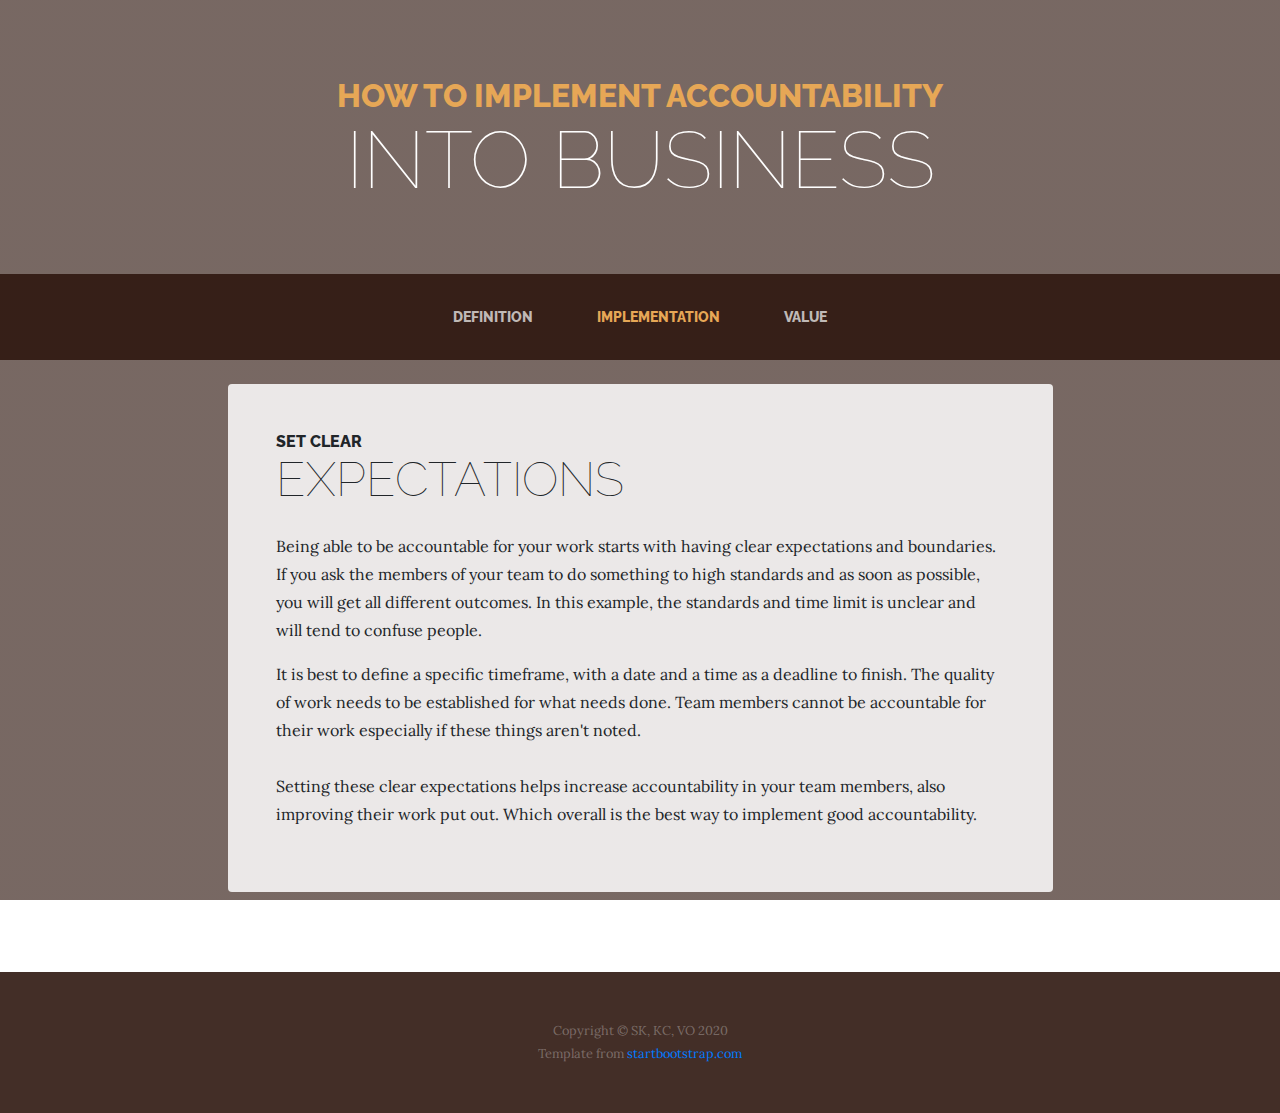
==== selfOrganizingTeams/startbootstrap-business-casual-gh-pages/implement.html @ fc73cbe7 "Changed content" ====
<!DOCTYPE html>
<html lang="en">

<head>

  <meta charset="utf-8">
  <meta name="viewport" content="width=device-width, initial-scale=1, shrink-to-fit=no">
  <meta name="description" content="">
  <meta name="author" content="">

  <title>Self Organizing Teams</title>

  <!-- Bootstrap core CSS -->
  <link href="vendor/bootstrap/css/bootstrap.min.css" rel="stylesheet">

  <!-- Custom fonts for this template -->
  <link href="https://fonts.googleapis.com/css?family=Raleway:100,100i,200,200i,300,300i,400,400i,500,500i,600,600i,700,700i,800,800i,900,900i" rel="stylesheet">
  <link href="https://fonts.googleapis.com/css?family=Lora:400,400i,700,700i" rel="stylesheet">

  <!-- Custom styles for this template -->
  <link href="css/business-casual.min.css" rel="stylesheet">

</head>

<body>

  <h1 class="site-heading text-center text-white d-none d-lg-block">
    <span class="site-heading-upper text-primary mb-3">How to Implement Accountability</span>
    <span class="site-heading-lower">Into Business</span>
  </h1>

  <!-- Navigation -->
  <nav class="navbar navbar-expand-lg navbar-dark py-lg-4" id="mainNav">
    <div class="container">
      <a class="navbar-brand text-uppercase text-expanded font-weight-bold d-lg-none" href="#">Accountability</a>
      <button class="navbar-toggler" type="button" data-toggle="collapse" data-target="#navbarResponsive" aria-controls="navbarResponsive" aria-expanded="false" aria-label="Toggle navigation">
        <span class="navbar-toggler-icon"></span>
      </button>
      <div class="collapse navbar-collapse" id="navbarResponsive">
        <ul class="navbar-nav mx-auto">
          <li class="nav-item px-lg-4">
            <a class="nav-link text-uppercase text-expanded" href="index.html">Definition
            </a>
          </li>
          <li class="nav-item active px-lg-4">
            <a class="nav-link text-uppercase text-expanded" href="implement.html">Implementation
              <span class="sr-only">(current)</span>
            </a>
          </li>
          <li class="nav-item px-lg-4">
            <a class="nav-link text-uppercase text-expanded" href="value.html">Value</a>
          </li>
        </ul>
      </div>
    </div>
  </nav>

  <section class="page-section about-heading">
    <div class="container">
      <img class="img-fluid rounded about-heading-img mb-3 mb-lg-0" src="img/about.jpg" alt="">
      <div class="about-heading-content">
        <div class="row">
          <div class="col-xl-9 col-lg-10 mx-auto">
            <div class="bg-faded rounded p-5">
              <h2 class="section-heading mb-4">
                <span class="section-heading-upper">Set Clear</span>
                <span class="section-heading-lower">Expectations</span>
              </h2>
              <p>Being able to be accountable for your work starts with having clear expectations and boundaries. If you ask the members of your team to do something to high standards and as soon as possible, you will get all different outcomes. In this example, the standards and time limit is unclear and will tend to confuse people.</p>
              <p class="mb-0">It is best to define a specific timeframe, with a date and a time as a deadline to finish. The quality of work needs to be established for what needs done. Team members cannot be accountable for their work especially if these things aren't noted.</p>
              <p><br>Setting these clear expectations helps increase accountability in your team members, also improving their work put out. Which overall is the best way to implement good accountability.</p>
            </div>
          </div>
        </div>
      </div>
    </div>
  </section>


  <footer class="footer text-faded text-center py-5">
    <div class="container">
      <p class="m-0 small">Copyright &copy; SK, KC, VO 2020</p>
      <p class="m-0 small">Template from <a href="https://startbootstrap.com/themes">startbootstrap.com</a></p>
    </div>
  </footer>

  <!-- Bootstrap core JavaScript -->
  <script src="vendor/jquery/jquery.min.js"></script>
  <script src="vendor/bootstrap/js/bootstrap.bundle.min.js"></script>

</body>

</html>
---- selfOrganizingTeams/startbootstrap-business-casual-gh-pages/css/business-casual.min.css ----
/*!
 * Start Bootstrap - Business Casual v5.0.11 (https://startbootstrap.com/theme/business-casual)
 * Copyright 2013-2020 Start Bootstrap
 * Licensed under MIT (https://github.com/StartBootstrap/startbootstrap-business-casual/blob/master/LICENSE)
 */

body {
    font-family: Lora;
    background-image: linear-gradient(rgba(47, 23, 15, .65), rgba(47, 23, 15, .65)), url(../img/bg.jpg);
    background-attachment: fixed;
    background-position: center;
    background-size: cover
}

h1, h2, h3, h4, h5, h6 {
    font-family: Raleway
}

p {
    line-height: 1.75
}

.text-faded {
    color: rgba(255, 255, 255, .3)
}

.site-heading {
    margin-top: 5rem;
    margin-bottom: 5rem;
    text-transform: uppercase;
    line-height: 1;
    font-family: Raleway
}

.site-heading .site-heading-upper {
    display: block;
    font-size: 2rem;
    font-weight: 800
}

.site-heading .site-heading-lower {
    font-size: 5rem;
    font-weight: 100;
    line-height: 4rem
}

.page-section {
    margin-top: 5rem;
    margin-bottom: 5rem
}

.section-heading {
    text-transform: uppercase
}

.section-heading .section-heading-upper {
    display: block;
    font-size: 1rem;
    font-weight: 800
}

.section-heading .section-heading-lower {
    display: block;
    font-size: 3rem;
    font-weight: 100
}

.bg-faded {
    background-color: rgba(255, 255, 255, .85)
}

#mainNav {
    background-color: rgba(47, 23, 15, .9);
    font-family: Raleway
}

#mainNav .navbar-brand {
    color: #e6a756
}

#mainNav .navbar-nav .nav-item .nav-link {
    color: rgba(255, 255, 255, .7);
    font-weight: 800
}

#mainNav .navbar-nav .nav-item.active .nav-link {
    color: #e6a756
}

@media (min-width:992px) {
    #mainNav .navbar-nav .nav-item .nav-link {
        font-size: .9rem
    }
    #mainNav .navbar-nav .nav-item .nav-link:hover {
        color: rgba(255, 255, 255, .4)
    }
    #mainNav .navbar-nav .nav-item.active .nav-link:hover {
        color: #e6a756
    }
}

.btn-xl {
    font-weight: 700;
    font-size: .8rem;
    padding-top: 1.5rem;
    padding-bottom: 1.5rem;
    padding-left: 2rem;
    padding-right: 2rem
}

.intro {
    position: relative
}

@media (min-width:992px) {
    .intro .intro-img {
        width: 75%;
        float: right
    }
    .intro .intro-text {
        left: 0;
        width: 60%;
        margin-top: 3rem;
        position: absolute
    }
    .intro .intro-text .intro-button {
        width: 100%;
        left: 0;
        position: absolute;
        bottom: -2rem
    }
}

@media (min-width:1200px) {
    .intro .intro-text {
        width: 45%
    }
}

.cta {
    padding-top: 5rem;
    padding-bottom: 5rem;
    background-color: rgba(230, 167, 86, .9)
}

.cta .cta-inner {
    position: relative;
    padding: 3rem;
    margin: .5rem;
    background-color: rgba(255, 255, 255, .85)
}

.cta .cta-inner:before {
    border-radius: .5rem;
    content: '';
    position: absolute;
    top: -.5rem;
    bottom: -.5rem;
    left: -.5rem;
    right: -.5rem;
    border: .25rem solid rgba(255, 255, 255, .85);
    z-index: -1
}

@media (min-width:992px) {
    .about-heading .about-heading-img {
        position: relative;
        z-index: 0
    }
    .about-heading .about-heading-content {
        margin-top: -5rem;
        position: relative;
        z-index: 1
    }
}

@media (min-width:992px) {
    .product-item .product-item-title {
        position: relative;
        z-index: 1;
        margin-bottom: -3rem
    }
    .product-item .product-item-img {
        position: relative;
        z-index: 0;
        max-width: 60vw
    }
    .product-item .product-item-description {
        position: relative;
        z-index: 1;
        margin-top: -3rem;
        max-width: 50vw
    }
}

.list-hours {
    font-size: .9rem
}

.list-hours .list-hours-item {
    border-bottom: 1px solid rgba(230, 167, 86, .5);
    padding-bottom: .25rem;
    margin-bottom: 1rem;
    font-style: italic
}

.list-hours .list-hours-item.today {
    font-weight: 700;
    color: #e6a756
}

@media (min-width:992px) {
    .list-hours {
        width: 50%;
        font-size: 1.1rem
    }
}

.address strong {
    font-size: 1.2rem
}

.footer {
    background-color: rgba(47, 23, 15, .9)
}

.text-primary {
    color: #e6a756!important
}

.bg-primary {
    background-color: #e6a756!important
}

.btn {
    box-shadow: 0 3px 3px 0 rgba(33, 37, 41, .1)
}

.btn-primary {
    background-color: #e6a756;
    border-color: #e6a756
}

.btn-primary:active, .btn-primary:focus, .btn-primary:hover {
    background-color: #df902a;
    border-color: #df902a
}

.font-weight-light {
    font-weight: 100!important
}
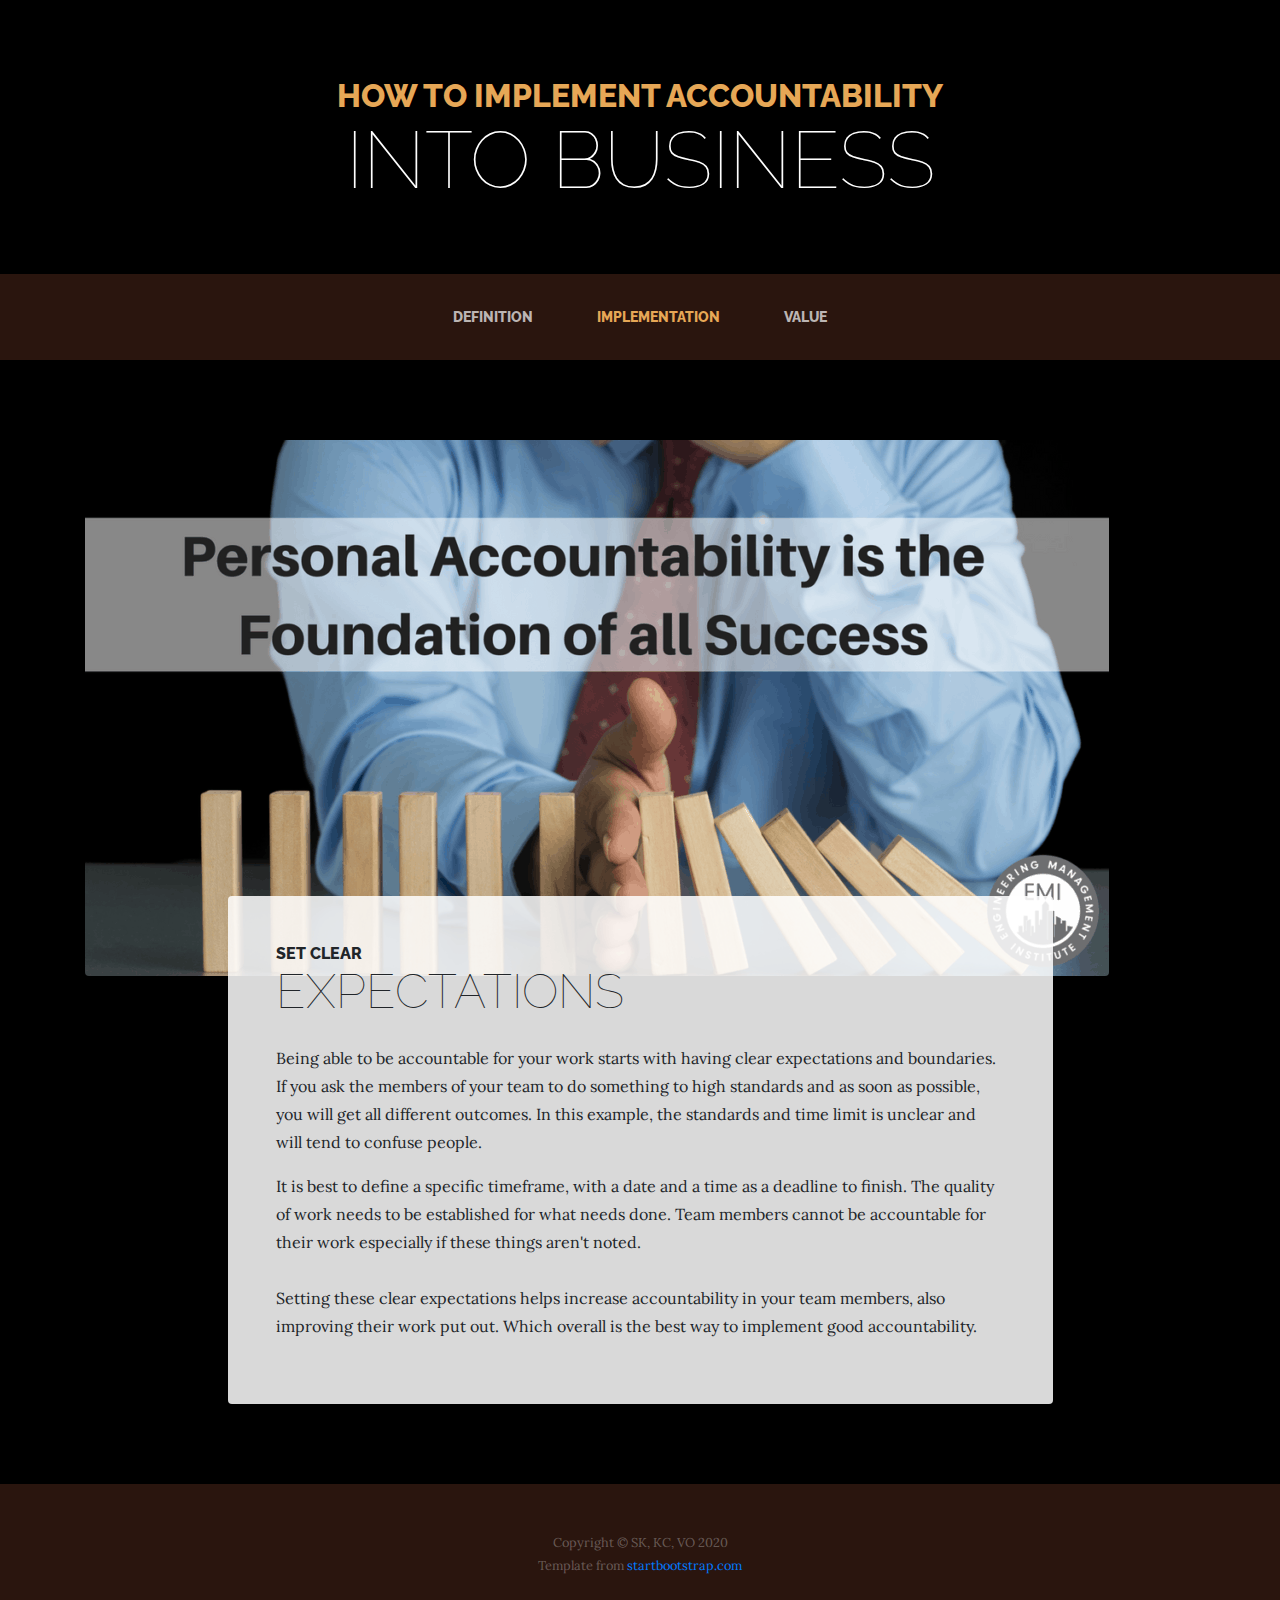
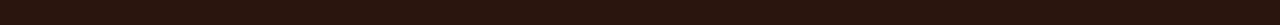
==== commit be82cddd: "fixed pictures" ====
--- a/selfOrganizingTeams/startbootstrap-business-casual-gh-pages/implement.html
+++ b/selfOrganizingTeams/startbootstrap-business-casual-gh-pages/implement.html
@@ -57,7 +57,7 @@
 
   <section class="page-section about-heading">
     <div class="container">
-      <img class="img-fluid rounded about-heading-img mb-3 mb-lg-0" src="img/about.jpg" alt="">
+      <img class="img-fluid rounded about-heading-img mb-3 mb-lg-0" src="img/1.png" alt="Personal accountability is the foundation of all success" title="Personal accountability is the foundation of all success">
       <div class="about-heading-content">
         <div class="row">
           <div class="col-xl-9 col-lg-10 mx-auto">
--- a/selfOrganizingTeams/startbootstrap-business-casual-gh-pages/css/business-casual.min.css
+++ b/selfOrganizingTeams/startbootstrap-business-casual-gh-pages/css/business-casual.min.css
@@ -6,7 +6,7 @@
 
 body {
     font-family: Lora;
-    background-image: linear-gradient(rgba(47, 23, 15, .65), rgba(47, 23, 15, .65)), url(../img/bg.jpg);
+    background-color: #000;
     background-attachment: fixed;
     background-position: center;
     background-size: cover
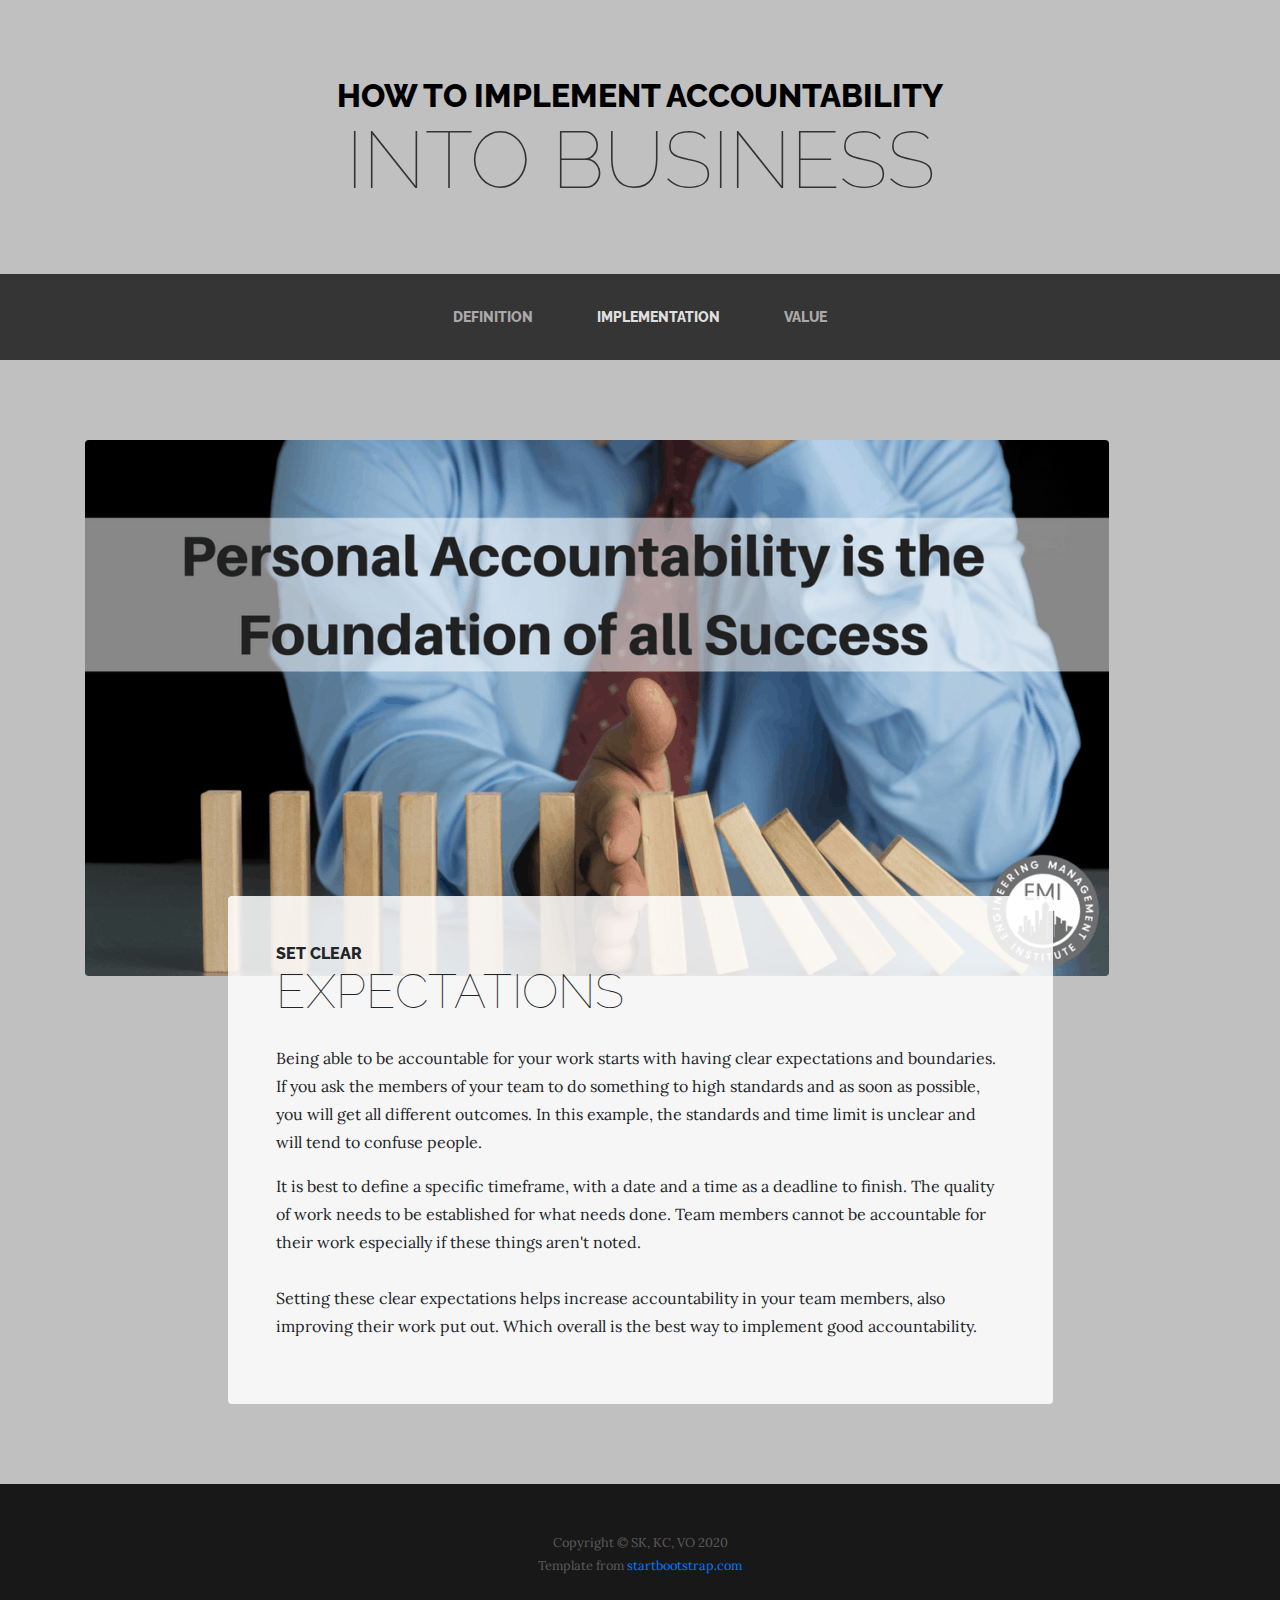
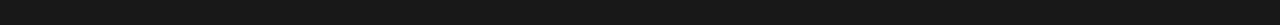
==== commit 818a9cbe: "Merge branch 'Konnar' of https://github.com/vovermiller/Self-Organizing-Teams into Konnar" ====
--- a/selfOrganizingTeams/startbootstrap-business-casual-gh-pages/implement.html
+++ b/selfOrganizingTeams/startbootstrap-business-casual-gh-pages/implement.html
@@ -69,6 +69,9 @@
               <p>Being able to be accountable for your work starts with having clear expectations and boundaries. If you ask the members of your team to do something to high standards and as soon as possible, you will get all different outcomes. In this example, the standards and time limit is unclear and will tend to confuse people.</p>
               <p class="mb-0">It is best to define a specific timeframe, with a date and a time as a deadline to finish. The quality of work needs to be established for what needs done. Team members cannot be accountable for their work especially if these things aren't noted.</p>
               <p><br>Setting these clear expectations helps increase accountability in your team members, also improving their work put out. Which overall is the best way to implement good accountability.</p>
+           <!-- Being able to be accountable for your work starts with having clear expectations and boundaries. If you ask your team members to do something to a high standard and as soon as possible, you will get all different outcomes. In this example, the standard and time limit is unclear and will tend to confuse people.
+            It is best to define a specific timeframe, with a date and time as the deadline. The quality of work for what needs completed must be established beforehand. If these items aren't noted, team members cannot be accountable for their work.
+            Setting these clear expectations helps increase accountability in your team members, also improving their work put out. Which overall is the best way to implement good accountability. -->
             </div>
           </div>
         </div>
--- a/selfOrganizingTeams/startbootstrap-business-casual-gh-pages/css/business-casual.min.css
+++ b/selfOrganizingTeams/startbootstrap-business-casual-gh-pages/css/business-casual.min.css
@@ -6,96 +6,111 @@
 
 body {
     font-family: Lora;
-    background-color: #000;
+
+    background-color: rgb(192, 192, 192);
+
     background-attachment: fixed;
     background-position: center;
-    background-size: cover
+    background-size: cover;
 }
 
 h1, h2, h3, h4, h5, h6 {
-    font-family: Raleway
+    font-family: Raleway;
 }
 
 p {
-    line-height: 1.75
+    line-height: 1.75;
 }
 
 .text-faded {
-    color: rgba(255, 255, 255, .3)
-}
-
+    color: rgba(255, 255, 255, .3);
+}
+
+/* header */
 .site-heading {
     margin-top: 5rem;
     margin-bottom: 5rem;
     text-transform: uppercase;
     line-height: 1;
-    font-family: Raleway
-}
-
+    font-family: Raleway;
+}
+
+/* header top line */
 .site-heading .site-heading-upper {
     display: block;
     font-size: 2rem;
-    font-weight: 800
-}
-
+    font-weight: 800;
+}
+
+/* header bottom line */
 .site-heading .site-heading-lower {
     font-size: 5rem;
     font-weight: 100;
-    line-height: 4rem
-}
-
+    line-height: 4rem;
+    color: rgb(51, 51, 51);
+}
+
+/* page content container */
 .page-section {
     margin-top: 5rem;
-    margin-bottom: 5rem
-}
-
+    margin-bottom: 5rem;
+}
+
+/* content header */
 .section-heading {
-    text-transform: uppercase
-}
-
+    text-transform: uppercase;
+}
+
+/* content header top line */
 .section-heading .section-heading-upper {
     display: block;
     font-size: 1rem;
-    font-weight: 800
-}
-
+    font-weight: 800;
+}
+
+/* content header bottom line */
 .section-heading .section-heading-lower {
     display: block;
     font-size: 3rem;
-    font-weight: 100
+    font-weight: 100;
 }
 
 .bg-faded {
-    background-color: rgba(255, 255, 255, .85)
-}
-
+    background-color: rgba(255, 255, 255, .85);
+}
+
+/* navbar */
 #mainNav {
-    background-color: rgba(47, 23, 15, .9);
-    font-family: Raleway
-}
-
+    background-color: rgba(24, 24, 24, 0.829);
+    font-family: Raleway;
+}
+
+/* nav items */
 #mainNav .navbar-brand {
-    color: #e6a756
-}
-
+    color: rgb(182, 182, 182);
+}
+
+/* nonactive nav items */
 #mainNav .navbar-nav .nav-item .nav-link {
-    color: rgba(255, 255, 255, .7);
-    font-weight: 800
-}
-
+    color: rgba(224, 223, 223, 0.7);
+    font-weight: 800;
+}
+
+/* active nav items */
 #mainNav .navbar-nav .nav-item.active .nav-link {
-    color: #e6a756
-}
-
+    color: rgba(255, 255, 255, 0.856);
+}
+
+/* Laptop media query */
 @media (min-width:992px) {
     #mainNav .navbar-nav .nav-item .nav-link {
-        font-size: .9rem
+        font-size: .9rem;
     }
     #mainNav .navbar-nav .nav-item .nav-link:hover {
-        color: rgba(255, 255, 255, .4)
+        color: rgba(255, 255, 255, .4);
     }
     #mainNav .navbar-nav .nav-item.active .nav-link:hover {
-        color: #e6a756
+        color: rgba(255, 255, 255, 0.856);
     }
 }
 
@@ -105,49 +120,72 @@
     padding-top: 1.5rem;
     padding-bottom: 1.5rem;
     padding-left: 2rem;
-    padding-right: 2rem
+    padding-right: 2rem;
 }
 
 .intro {
-    position: relative
-}
-
+    position: relative;
+}
+/* Phone media query */
+@media (max-width:767px){
+    .section-heading .section-heading-lower {
+        display: block;
+        font-size: 0.75em;
+        font-weight: 100;
+    } 
+    .bg-faded {
+        background-color: rgba(255, 255, 255, .85);
+        display: block;
+        margin-left: auto;
+        margin-right: auto;
+    }
+}
+/* Tablet media query */
+@media (min-width:768px) and (max-width:991px){
+    .section-heading .section-heading-lower {
+        display: block;
+        font-size: 1.2em;
+        font-weight: 100;
+    } 
+}
+
+/* Laptop media query */
 @media (min-width:992px) {
     .intro .intro-img {
         width: 75%;
-        float: right
+        float: right;
     }
     .intro .intro-text {
         left: 0;
         width: 60%;
         margin-top: 3rem;
-        position: absolute
+        position: absolute;
     }
     .intro .intro-text .intro-button {
         width: 100%;
         left: 0;
         position: absolute;
-        bottom: -2rem
-    }
-}
-
+        bottom: -2rem;
+    }
+}
+/* Widescreen/Monitor media query */
 @media (min-width:1200px) {
     .intro .intro-text {
-        width: 45%
-    }
-}
-
-.cta {
+        width: 45%;
+    }
+}
+
+/* .cta {
     padding-top: 5rem;
     padding-bottom: 5rem;
-    background-color: rgba(230, 167, 86, .9)
+    background-color: rgba(230, 167, 86, .9);
 }
 
 .cta .cta-inner {
     position: relative;
     padding: 3rem;
     margin: .5rem;
-    background-color: rgba(255, 255, 255, .85)
+    background-color: rgba(255, 255, 255, .85);
 }
 
 .cta .cta-inner:before {
@@ -159,93 +197,98 @@
     left: -.5rem;
     right: -.5rem;
     border: .25rem solid rgba(255, 255, 255, .85);
-    z-index: -1
-}
-
+    z-index: -1;
+} */
+
+/* Laptop media query */
 @media (min-width:992px) {
     .about-heading .about-heading-img {
         position: relative;
-        z-index: 0
+        z-index: 0;
     }
     .about-heading .about-heading-content {
         margin-top: -5rem;
         position: relative;
-        z-index: 1
-    }
-}
-
+        z-index: 1;
+    }
+}
+
+/* Laptop media query */
 @media (min-width:992px) {
     .product-item .product-item-title {
         position: relative;
         z-index: 1;
-        margin-bottom: -3rem
+        margin-bottom: -3rem;
     }
     .product-item .product-item-img {
         position: relative;
         z-index: 0;
-        max-width: 60vw
+        max-width: 60vw;
     }
     .product-item .product-item-description {
         position: relative;
         z-index: 1;
         margin-top: -3rem;
-        max-width: 50vw
+        max-width: 50vw;
     }
 }
 
 .list-hours {
-    font-size: .9rem
+    font-size: .9rem;
 }
 
 .list-hours .list-hours-item {
     border-bottom: 1px solid rgba(230, 167, 86, .5);
     padding-bottom: .25rem;
     margin-bottom: 1rem;
-    font-style: italic
+    font-style: italic;
 }
 
 .list-hours .list-hours-item.today {
     font-weight: 700;
-    color: #e6a756
-}
-
+    color: #e6a756;
+}
+/* Laptop media query */
 @media (min-width:992px) {
     .list-hours {
         width: 50%;
-        font-size: 1.1rem
+        font-size: 1.1rem;
     }
 }
 
 .address strong {
-    font-size: 1.2rem
-}
-
+    font-size: 1.2rem;
+}
+
+/* footer */
 .footer {
-    background-color: rgba(47, 23, 15, .9)
-}
-
+    background-color: rgb(24, 24, 24);
+}
+
+/* header upper primary color */
 .text-primary {
-    color: #e6a756!important
-}
-
+    color: black!important;
+}
+
+/* unused at the moment
 .bg-primary {
-    background-color: #e6a756!important
-}
+    background-color: #e6a756!important;
+} */
 
 .btn {
-    box-shadow: 0 3px 3px 0 rgba(33, 37, 41, .1)
+    box-shadow: 0 3px 3px 0 rgba(33, 37, 41, .1);
 }
 
 .btn-primary {
     background-color: #e6a756;
-    border-color: #e6a756
+    border-color: #e6a756;
 }
 
 .btn-primary:active, .btn-primary:focus, .btn-primary:hover {
     background-color: #df902a;
-    border-color: #df902a
+    border-color: #df902a;
 }
 
 .font-weight-light {
-    font-weight: 100!important
+    font-weight: 100!important;
 }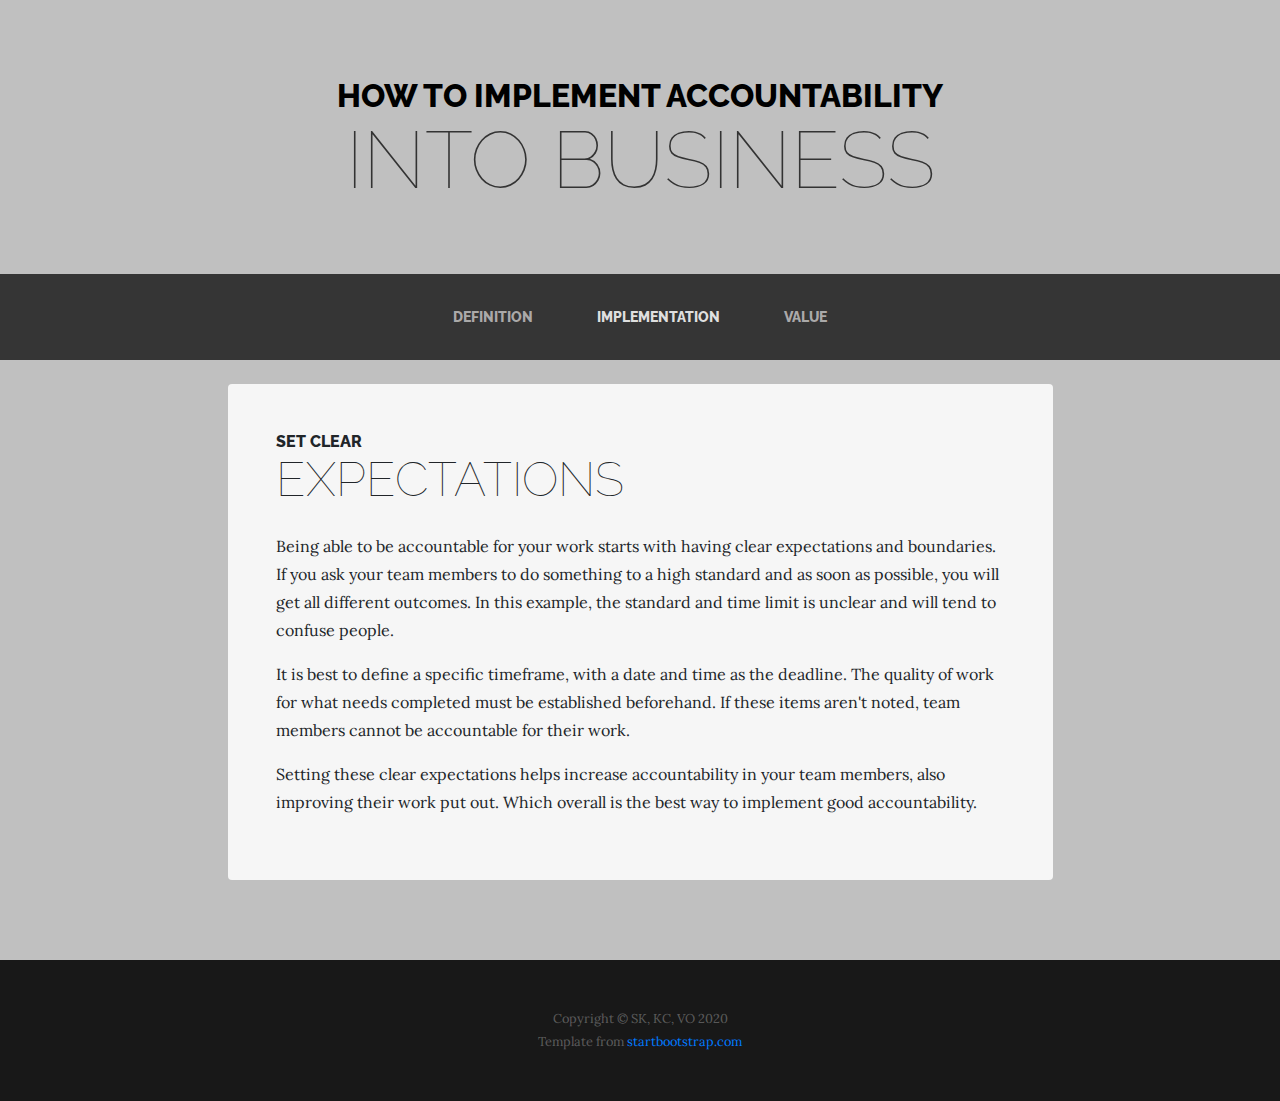
==== commit 7ff0bb23: "content change" ====
--- a/selfOrganizingTeams/startbootstrap-business-casual-gh-pages/implement.html
+++ b/selfOrganizingTeams/startbootstrap-business-casual-gh-pages/implement.html
@@ -57,7 +57,7 @@
 
   <section class="page-section about-heading">
     <div class="container">
-      <img class="img-fluid rounded about-heading-img mb-3 mb-lg-0" src="img/1.png" alt="Personal accountability is the foundation of all success" title="Personal accountability is the foundation of all success">
+      <img class="img-fluid rounded about-heading-img mb-3 mb-lg-0" src="img/about.jpg" alt="">
       <div class="about-heading-content">
         <div class="row">
           <div class="col-xl-9 col-lg-10 mx-auto">
@@ -66,12 +66,9 @@
                 <span class="section-heading-upper">Set Clear</span>
                 <span class="section-heading-lower">Expectations</span>
               </h2>
-              <p>Being able to be accountable for your work starts with having clear expectations and boundaries. If you ask the members of your team to do something to high standards and as soon as possible, you will get all different outcomes. In this example, the standards and time limit is unclear and will tend to confuse people.</p>
-              <p class="mb-0">It is best to define a specific timeframe, with a date and a time as a deadline to finish. The quality of work needs to be established for what needs done. Team members cannot be accountable for their work especially if these things aren't noted.</p>
-              <p><br>Setting these clear expectations helps increase accountability in your team members, also improving their work put out. Which overall is the best way to implement good accountability.</p>
-           <!-- Being able to be accountable for your work starts with having clear expectations and boundaries. If you ask your team members to do something to a high standard and as soon as possible, you will get all different outcomes. In this example, the standard and time limit is unclear and will tend to confuse people.
-            It is best to define a specific timeframe, with a date and time as the deadline. The quality of work for what needs completed must be established beforehand. If these items aren't noted, team members cannot be accountable for their work.
-            Setting these clear expectations helps increase accountability in your team members, also improving their work put out. Which overall is the best way to implement good accountability. -->
+           <p>Being able to be accountable for your work starts with having clear expectations and boundaries. If you ask your team members to do something to a high standard and as soon as possible, you will get all different outcomes. In this example, the standard and time limit is unclear and will tend to confuse people.</p>
+            <p>It is best to define a specific timeframe, with a date and time as the deadline. The quality of work for what needs completed must be established beforehand. If these items aren't noted, team members cannot be accountable for their work.</p>
+            <p>Setting these clear expectations helps increase accountability in your team members, also improving their work put out. Which overall is the best way to implement good accountability.</p>
             </div>
           </div>
         </div>
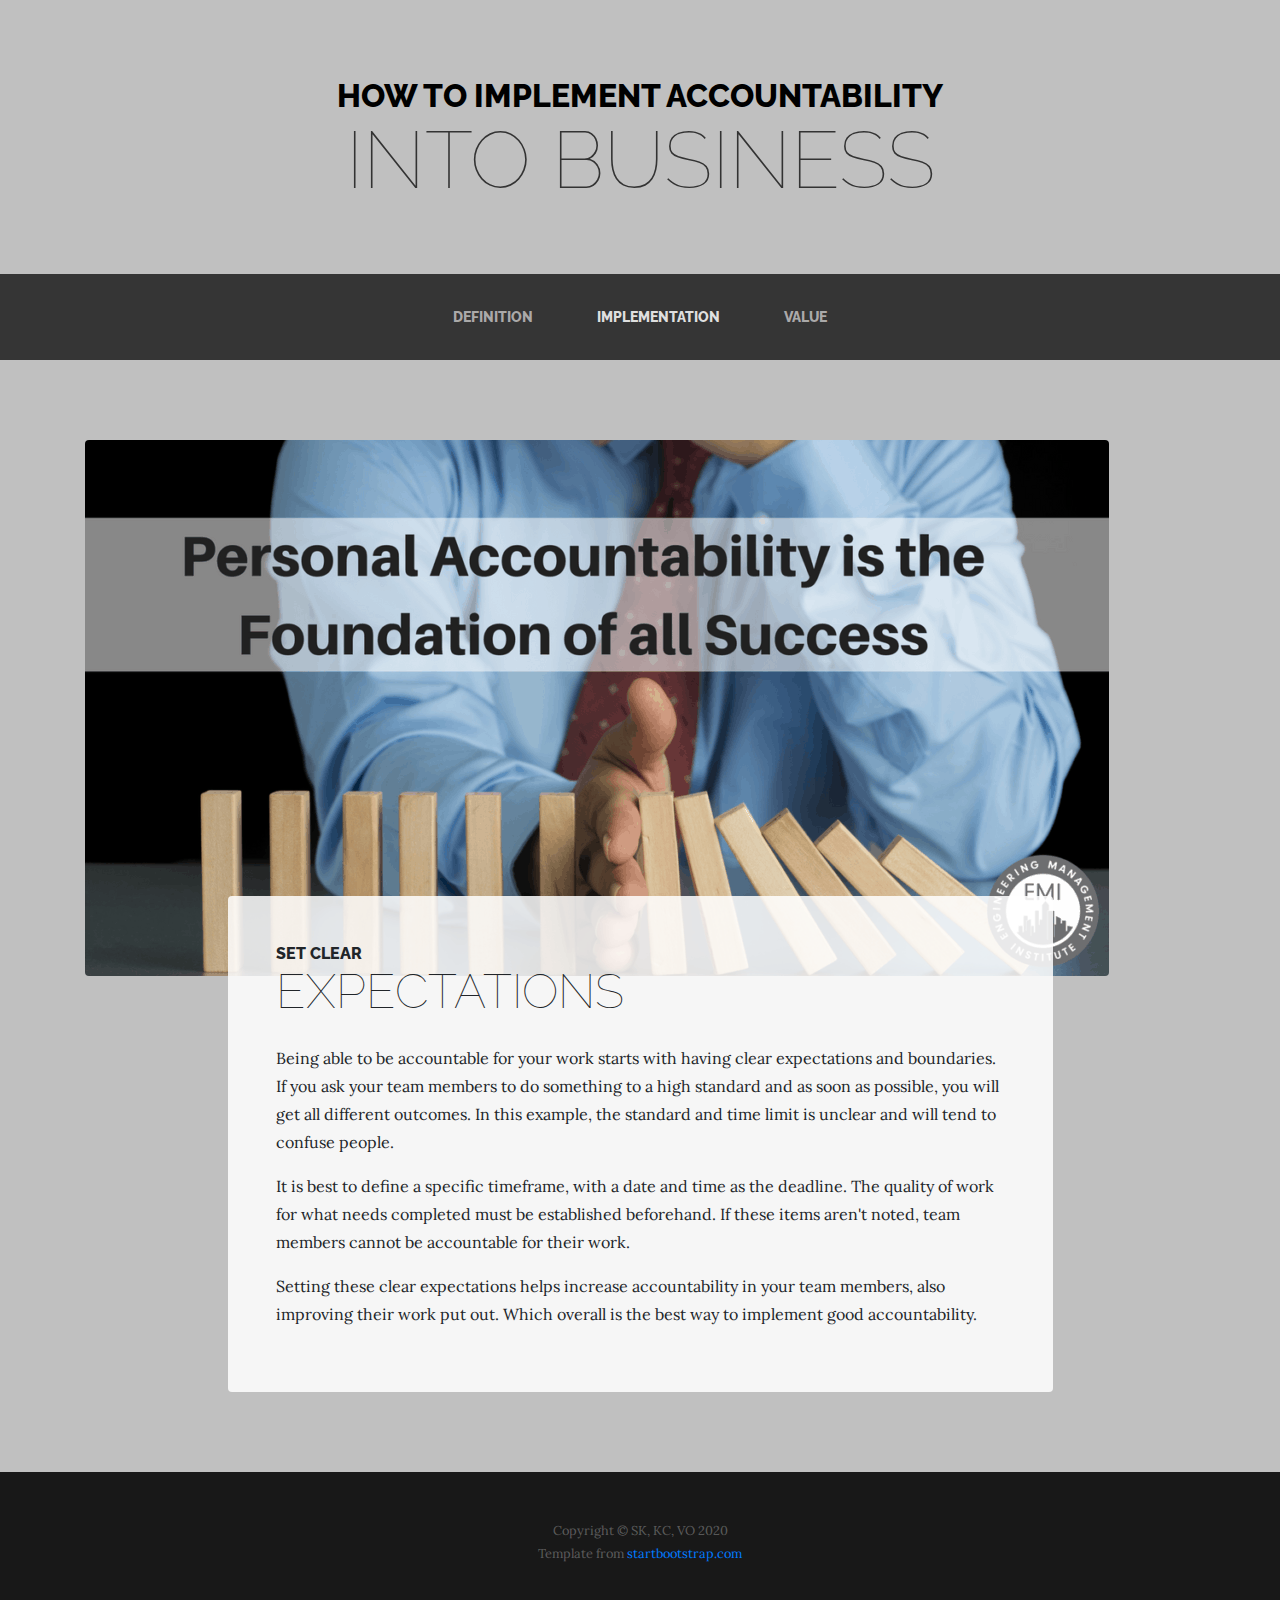
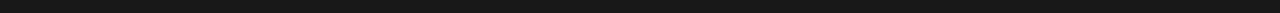
==== commit e1e4b8b4: "Merge pull request #13 from vovermiller/SydneyK" ====
--- a/selfOrganizingTeams/startbootstrap-business-casual-gh-pages/implement.html
+++ b/selfOrganizingTeams/startbootstrap-business-casual-gh-pages/implement.html
@@ -57,7 +57,7 @@
 
   <section class="page-section about-heading">
     <div class="container">
-      <img class="img-fluid rounded about-heading-img mb-3 mb-lg-0" src="img/about.jpg" alt="">
+      <img class="img-fluid rounded about-heading-img mb-3 mb-lg-0" src="img/1.png" alt="Personal accountability is the foundation of all success" title="Personal accountability is the foundation of all success">
       <div class="about-heading-content">
         <div class="row">
           <div class="col-xl-9 col-lg-10 mx-auto">
